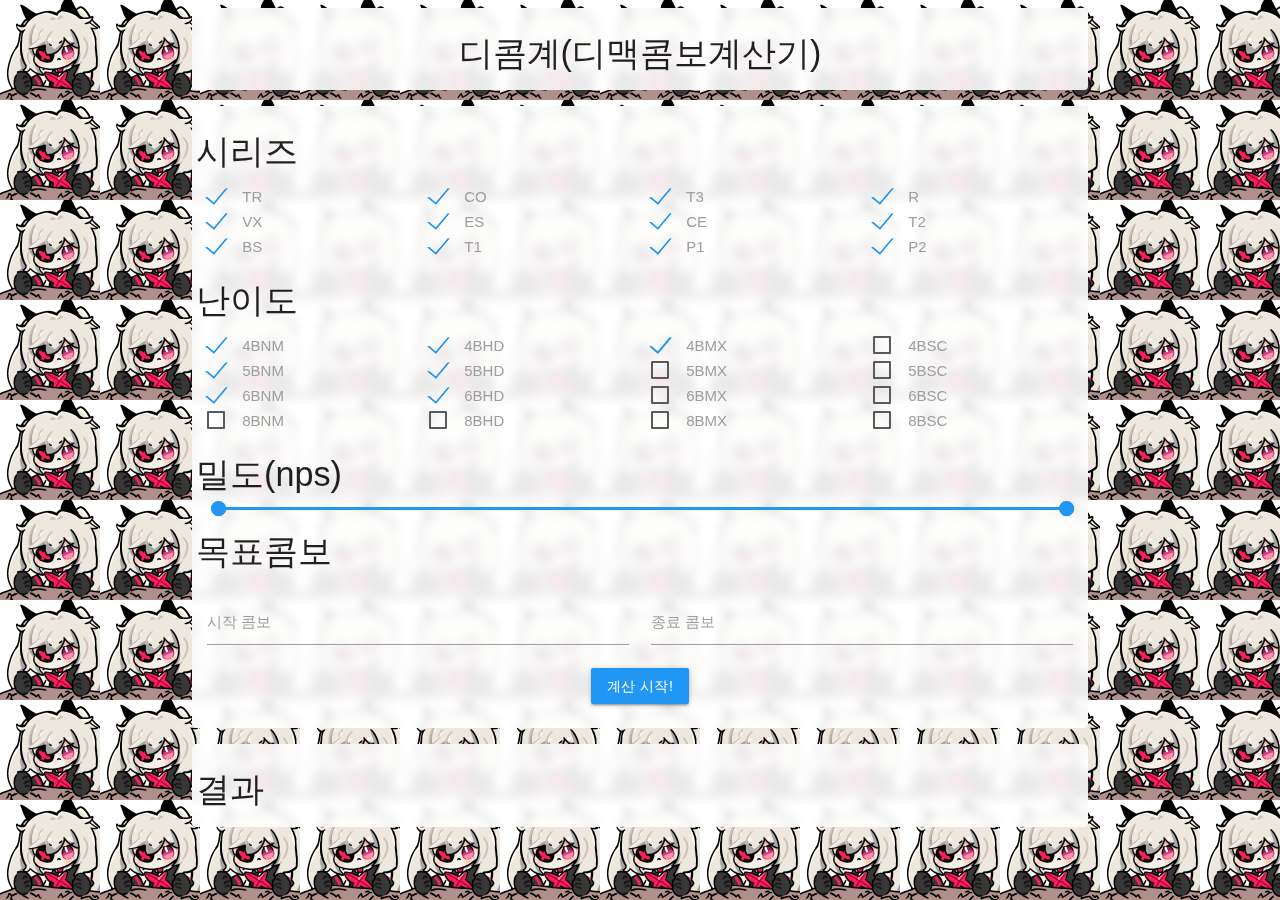
==== djmax-combo-calc/index.html @ 6c508812 "디맥콤계산기 추가" ====
<!DOCTYPE html>
<html lang="en">
<head>
    <meta charset="UTF-8">
    <meta http-equiv="X-UA-Compatible" content="IE=edge">
    <meta name="viewport" content="width=device-width, initial-scale=1.0">
    <title>디맥 콤보 계산기</title>
    <link rel="stylesheet" href="libs/materialize.min.css">
    <link rel="stylesheet" href="libs/nouislider.min.css">
    <style>
        body{
            background:url('./assets/icon_45.gif');
        }

        .container{
            padding-top:8px;
        }
        .section{
            background:rgba(255,255,255,0.9);
            backdrop-filter: blur(5px);
            padding:4px;
            margin-bottom:16px;
            border-radius: 4px;
        }
        
        .density.wrapper{
            padding:0 20px;
        }

        #result > .value{
            font-size:0.8em;
        }
        #result .song{
            background:#fff;
            border-radius: 4px;
            padding:4px;
            margin:4px;
            box-shadow: 0px 3px 3px rgb(0 0 0 / 25%);
            font-size: 0.7em;
        }

        #result .song .title{
            font-weight: bold;
        }
    </style>
</head>
<body>
    <div class="container">

        <div class="section center" id="header">
            <h4>디콤계(디맥콤보계산기)</h4>
        </div>
        <form class="section" id="form">
            <div class="row">
                
                <h4>시리즈</h4>
                <div class="wrapper row" id="series">
                </div>
                <h4>난이도</h4>
                <div class="wrapper row" id="diffs">
                </div>
                <h4>밀도(nps)</h4>
                <div class="wrapper density row" class="range-field">
                    <div id="density" class="range-field"></div>
                </div>
                <h4>목표콤보</h4>
                <div class="input-field col s6">
                  <input id="comboStart" type="number">
                  <label for="comboStart">시작 콤보</label>
                </div>
                <div class="input-field col s6">
                  <input id="comboEnd" type="number">
                  <label for="comboEnd">종료 콤보</label>
                </div>
                <div class="footer center">
                    <button class="btn blue" id="start">계산 시작!</button>
                </div>
              </div>
        </form>
        <div class="section" id="result">
            <h4>결과</h4>
            <div class="value">
                

            </div>
        </div>
    </div>
    <script type="text/javascript" src="libs/materialize.min.js"></script>
    <script type="text/javascript" src="libs/lodash.min.js"></script>
    <script type="text/javascript" src="libs/nouislider.min.js"></script>
    
    <script type="text/javascript" src="index.js"></script>
</html>
---- djmax-combo-calc/libs/nouislider.min.css ----
/*!
 * Materialize 1.0.0 (http://materializecss.com)
 * Copyright 2014-2015 Materialize
 * MIT License (https://raw.githubusercontent.com/Dogfalo/materialize/master/LICENSE)
 */

/*! nouislider - 9.1.0 - 2016-12-10 16:00:32 */


/* Functional styling;
 * These styles are required for noUiSlider to function.
 * You don't need to change these rules to apply your design.
 */
 .noUi-target,
 .noUi-target * {
   -webkit-touch-callout: none;
   -webkit-tap-highlight-color: rgba(0,0,0,0);
   -webkit-user-select: none;
   -ms-touch-action: none;
   touch-action: none;
   -ms-user-select: none;
   -moz-user-select: none;
   user-select: none;
   -moz-box-sizing: border-box;
   box-sizing: border-box;
 }
 .noUi-target {
   position: relative;
   direction: ltr;
 }
 .noUi-base {
   width: 100%;
   height: 100%;
   position: relative;
   z-index: 1; /* Fix 401 */
 }
 .noUi-connect {
   position: absolute;
   right: 0;
   top: 0;
   left: 0;
   bottom: 0;
 }
 .noUi-origin {
   position: absolute;
   height: 0;
   width: 0;
 }
 .noUi-handle {
   position: relative;
   z-index: 1;
 }
 .noUi-state-tap .noUi-connect,
 .noUi-state-tap .noUi-origin {
   -webkit-transition: top 0.25s, right 0.25s, bottom 0.25s, left 0.25s;
   transition: top 0.25s, right 0.25s, bottom 0.25s, left 0.25s;
 }
 .noUi-state-drag * {
   cursor: inherit !important;
 }
 
 .noUi-handle-touch-area{
     position: relative;
     width: 44px;
     height: 44px;
     left: -15px;
     top: -15px;
 }
 /* Painting and performance;
  * Browsers can paint handles in their own layer.
  */
 .noUi-base,
 .noUi-handle {
   -webkit-transform: translate3d(0,0,0);
   transform: translate3d(0,0,0);
 }
 
 /* Slider size and handle placement;
  */
 .noUi-horizontal {
   height: 18px;
 }
 .noUi-horizontal .noUi-handle {
   width: 34px;
   height: 28px;
   left: -17px;
   top: -6px;
 }
 .noUi-vertical {
   width: 18px;
 }
 .noUi-vertical .noUi-handle {
   width: 28px;
   height: 34px;
   left: -6px;
   top: -17px;
 }
 
 /* Styling;
  */
 .noUi-target {
   background: #cdcdcd;
   border-radius: 4px;
   border: 1px solid transparent;
 }
 .noUi-connect {
   background: #2196F3;
   -webkit-transition: background 450ms;
   transition: background 450ms;
 }
 
 /* Handles and cursors;
  */
 .noUi-draggable {
   cursor: ew-resize;
 }
 .noUi-vertical .noUi-draggable {
   cursor: ns-resize;
 }
 .noUi-handle {
   border: 1px solid #D9D9D9;
   border-radius: 3px;
   background: #FFF;
   cursor: default;
   box-shadow: inset 0 0 1px #FFF,
   inset 0 1px 7px #EBEBEB,
   0 3px 6px -3px #BBB;
 }
 .noUi-active {
   box-shadow: inset 0 0 1px #FFF,
   inset 0 1px 7px #DDD,
   0 3px 6px -3px #BBB;
 }
 
 /* Handle stripes
  */
 .noUi-handle:before,
 .noUi-handle:after {
   content: "";
   display: block;
   position: absolute;
   height: 14px;
   width: 1px;
   background: #E8E7E6;
   left: 14px;
   top: 6px;
 }
 .noUi-handle:after {
   left: 17px;
 }
 .noUi-vertical .noUi-handle:before,
 .noUi-vertical .noUi-handle:after {
   width: 14px;
   height: 1px;
   left: 6px;
   top: 14px;
 }
 .noUi-vertical .noUi-handle:after {
   top: 17px;
 }
 
 /* Disabled state;
  */
 
 [disabled] .noUi-connect {
   background: #B8B8B8;
 }
 [disabled].noUi-target,
 [disabled].noUi-handle,
 [disabled] .noUi-handle {
   cursor: not-allowed;
 }
 
 
 /* Base;
  *
  */
 .noUi-pips,
 .noUi-pips * {
   -moz-box-sizing: border-box;
   box-sizing: border-box;
 }
 .noUi-pips {
   position: absolute;
   color: #999;
 }
 
 /* Values;
  *
  */
 .noUi-value {
   position: absolute;
   text-align: center;
 }
 .noUi-value-sub {
   color: #ccc;
   font-size: 10px;
 }
 
 /* Markings;
  *
  */
 .noUi-marker {
   position: absolute;
   background: #CCC;
 }
 .noUi-marker-sub {
   background: #AAA;
 }
 .noUi-marker-large {
   background: #AAA;
 }
 
 /* Horizontal layout;
  *
  */
 .noUi-pips-horizontal {
   padding: 10px 0;
   height: 80px;
   top: 100%;
   left: 0;
   width: 100%;
 }
 .noUi-value-horizontal {
   -webkit-transform: translate3d(-50%,50%,0);
   transform: translate3d(-50%,50%,0);
 }
 
 .noUi-marker-horizontal.noUi-marker {
   margin-left: -1px;
   width: 2px;
   height: 5px;
 }
 .noUi-marker-horizontal.noUi-marker-sub {
   height: 10px;
 }
 .noUi-marker-horizontal.noUi-marker-large {
   height: 15px;
 }
 
 /* Vertical layout;
  *
  */
 .noUi-pips-vertical {
   padding: 0 10px;
   height: 100%;
   top: 0;
   left: 100%;
 }
 .noUi-value-vertical {
   -webkit-transform: translate3d(0,50%,0);
   transform: translate3d(0,50%,0);
   padding-left: 25px;
 }
 
 .noUi-marker-vertical.noUi-marker {
   width: 5px;
   height: 2px;
   margin-top: -1px;
 }
 .noUi-marker-vertical.noUi-marker-sub {
   width: 10px;
 }
 .noUi-marker-vertical.noUi-marker-large {
   width: 15px;
 }
 
 .noUi-tooltip {
   display: block;
   position: absolute;
   border: 1px solid transparent;
   border-radius: 3px;
   background: #fff;
   color: #000;
   padding: 5px;
   text-align: center;
 }
 .noUi-horizontal .noUi-tooltip {
   -webkit-transform: translate(-50%, 0);
   transform: translate(-50%, 0);
   left: 50%;
   bottom: 120%;
 }
 .noUi-vertical .noUi-tooltip {
   -webkit-transform: translate(0, -50%);
   transform: translate(0, -50%);
   top: 50%;
   right: 120%;
 }
 
 /* Materialize Styles */
 .noUi-target {
   border: 0;
   border-radius: 0;
 }
 .noUi-horizontal {
   height: 3px;
 }
 
 .noUi-vertical {
   height: 100%;
   width: 3px;
 }
 
 .noUi-horizontal .noUi-handle,
 .noUi-vertical .noUi-handle {
   width: 15px;
   height: 15px;
   border-radius: 50%;
   box-shadow: none;
   background-color: #2196F3;
   border: none;
   left: -5px;
   top: -6px;
   transition: width .2s cubic-bezier(0.215, 0.610, 0.355, 1.000),
   height .2s cubic-bezier(0.215, 0.610, 0.355, 1.000),
   left .2s cubic-bezier(0.215, 0.610, 0.355, 1.000),
   top .2s cubic-bezier(0.215, 0.610, 0.355, 1.000);
 }
 .noUi-handle:before {
   content: none;
 }
 .noUi-handle:after {
   content: none;
 }
 
 .noUi-target .noUi-active.noUi-handle {
   width: 3px;
   height: 3px;
   left: 0;
   top: 0;
 }
 
 .noUi-target.noUi-horizontal .noUi-tooltip {
   position: absolute;
   height: 30px;
   width: 30px;
   top: -17px;
   left: -2px;
   background-color: #2196F3;
   border-radius: 50%;
   transition: border-radius .25s cubic-bezier(0.215, 0.610, 0.355, 1.000),
   transform .25s cubic-bezier(0.215, 0.610, 0.355, 1.000);
   transform: scale(.5) rotate(-45deg);
   transform-origin: 50% 100%;
 }
 .noUi-target.noUi-horizontal .noUi-active .noUi-tooltip {
   border-radius: 15px 15px 15px 0;
   transform: rotate(-45deg) translate(23px, -25px);
 }
 
 .noUi-tooltip span {
   width: 100%;
   text-align: center;
   color: #fff;
   font-size: 12px;
   opacity: 0;
   position: absolute;
   top: 6px;
   left: -1px;
   transition: opacity .25s cubic-bezier(0.215, 0.610, 0.355, 1.000);
 }
 
 .noUi-horizontal .noUi-tooltip span {
   transform: rotate(45deg);
 }
 
 .noUi-vertical .noUi-tooltip span {
   transform: rotate(135deg);
 }
 
 
 .noUi-target.noUi-vertical .noUi-tooltip {
   position: absolute;
   height: 30px;
   width: 30px;
   top: -17px;
   left: -2px;
   background-color: #2196F3;
   border-radius: 50%;
   transition: border-radius .25s cubic-bezier(0.215, 0.610, 0.355, 1.000),
   transform .25s cubic-bezier(0.215, 0.610, 0.355, 1.000);
   transform: scale(.5) rotate(-45deg);
   transform-origin: 50% 100%;
 }
 .noUi-target.noUi-vertical .noUi-active .noUi-tooltip {
   border-radius: 15px 15px 15px 0;
   transform: rotate(-135deg) translate(35px, -10px);
 }
 .noUi-vertical .noUi-tooltip span {
   width: 100%;
   text-align: center;
   color: #fff;
   font-size: 12px;
   transform: rotate(135deg);
   opacity: 0;
   position: absolute;
   top: 7px;
   left: -1px;
   transition: opacity .25s cubic-bezier(0.215, 0.610, 0.355, 1.000);
 }
 
 .noUi-horizontal .noUi-active .noUi-tooltip span,
 .noUi-vertical .noUi-active .noUi-tooltip span {
   opacity: 1;
 }
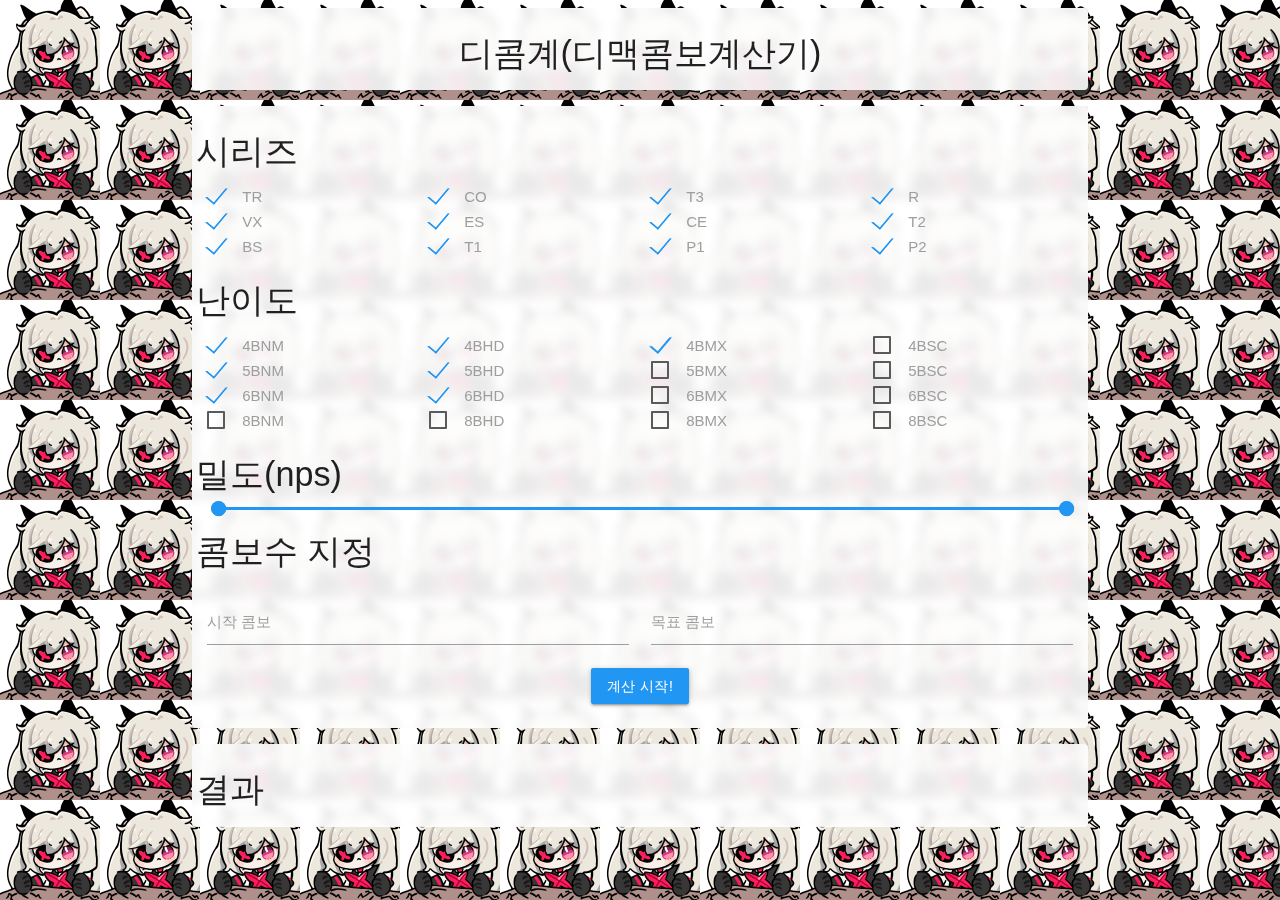
==== commit eec91fbe: "라벨 이상한거 수정" ====
--- a/djmax-combo-calc/index.html
+++ b/djmax-combo-calc/index.html
@@ -63,14 +63,14 @@
                 <div class="wrapper density row" class="range-field">
                     <div id="density" class="range-field"></div>
                 </div>
-                <h4>목표콤보</h4>
+                <h4>콤보수 지정</h4>
                 <div class="input-field col s6">
                   <input id="comboStart" type="number">
                   <label for="comboStart">시작 콤보</label>
                 </div>
                 <div class="input-field col s6">
                   <input id="comboEnd" type="number">
-                  <label for="comboEnd">종료 콤보</label>
+                  <label for="comboEnd">목표 콤보</label>
                 </div>
                 <div class="footer center">
                     <button class="btn blue" id="start">계산 시작!</button>
